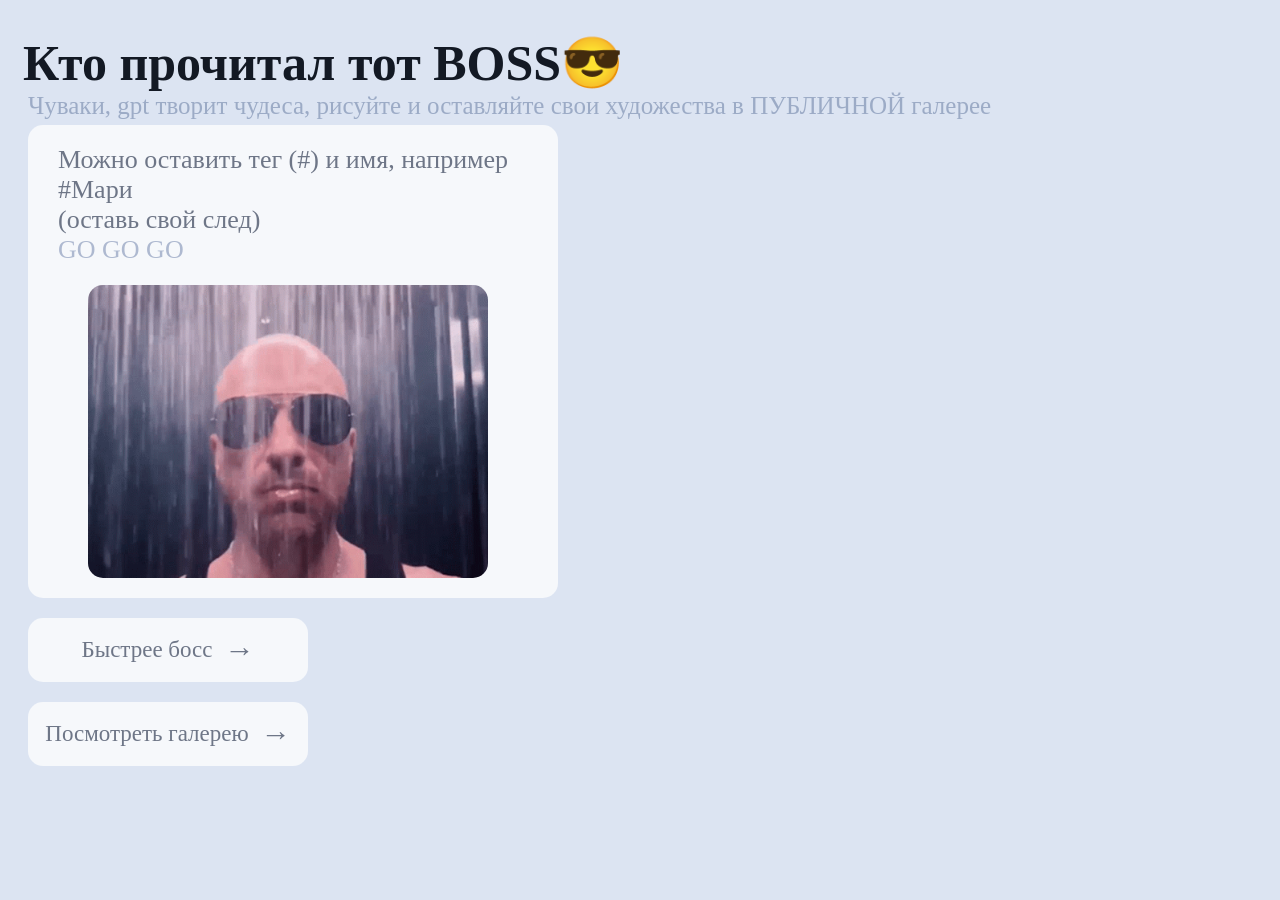
==== index.html @ 2bc88e35 "Add files via upload" ====
<!DOCTYPE html>
<html lang="ru">
<head>
    <meta charset="UTF-8">
    <meta name="viewport" content="width=device-width, initial-scale=1.0">
    <title>о наболевшем</title>
    <link rel="stylesheet" href="style.css">
</head>
<body>
    <h1>Кто прочитал тот BOSS😎</h1>
    <p>Чуваки, gpt творит чудеса, рисуйте и оставляйте свои художества в ПУБЛИЧНОЙ галерее</p>

    <div class="island">
        <p class="попа">Можно оставить тег (#) и имя, например #Мари</p>
        <p class="попа">(оставь свой след)</p>
        <p class="сиська">GO GO GO</p>
        <img src="SAD_EGG.gif" alt="Анимация">
    </div>

    <a href="drawing.html" class="drawing-link">
        Быстрее босс <span>→</span>
    </a>
    <a href="gallery.html" class="drawing-link">
    Посмотреть галерею <span>→</span>
</a>

</body>
</html>
---- style.css ----
body {
    background-color: #dce4f2;
}
h1 {
    color: #131924;
    font-size: 50px;
    margin-bottom: 0px;
    margin-left: 15px;
}

p {
    color:#9cabc6;
    font-size: 25px;
    margin-top: 0px;
    margin-bottom: 0px;
    margin-left: 20px;
}
.попа {
    color:#6e7687;
    font-size: 26px;
    margin-top: 0px;
}
.сиська{
    color:#aeb9d0;
    font-size: 26px;
    margin-top: 0px;
}
.island {
    background-color: #f6f8fb;
    padding: 20px;
    border-radius: 15px;
    margin-top: 5px;
    margin-left: 20px;
    padding-left: 10px;
    width: 500px;
}
.island img {
    width: 400px;
    height: auto;
    border-radius: 15px;
    display: block;
    margin: 20px auto 0;
}
.drawing-link {
    display: flex;
    align-items: center;
    justify-content: center;
    gap: 12px;

    background-color: #f6f8fb;
    color: #6e7687;

    text-decoration: none;
    font-size: 23px;

    width: 250px;
    padding: 15px;
    border-radius: 15px;

    margin: 20px 0 0 20px;

    transition: 0.3s;
}

.drawing-link span {
    font-size: 30px;
}

.drawing-link:hover {
    background-color: #cbd6e8;
    transform: translateX(5px);
}
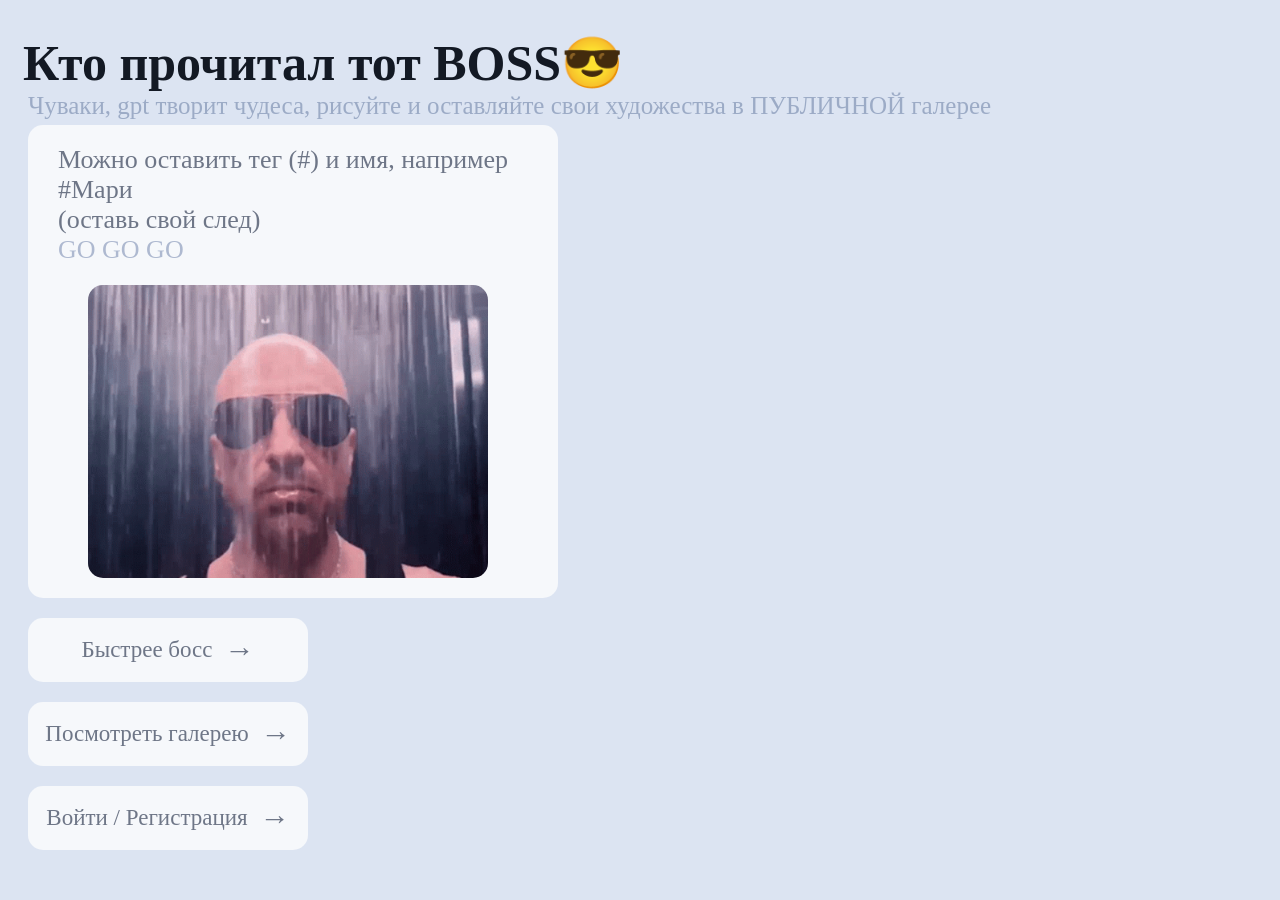
==== commit ffb47634: "Add files via upload" ====
--- a/index.html
+++ b/index.html
@@ -23,6 +23,8 @@
     <a href="gallery.html" class="drawing-link">
     Посмотреть галерею <span>→</span>
 </a>
-
+    <a href="auth.html" class="drawing-link">
+        Войти / Регистрация <span>→</span>
+    </a>
 </body>
 </html>
